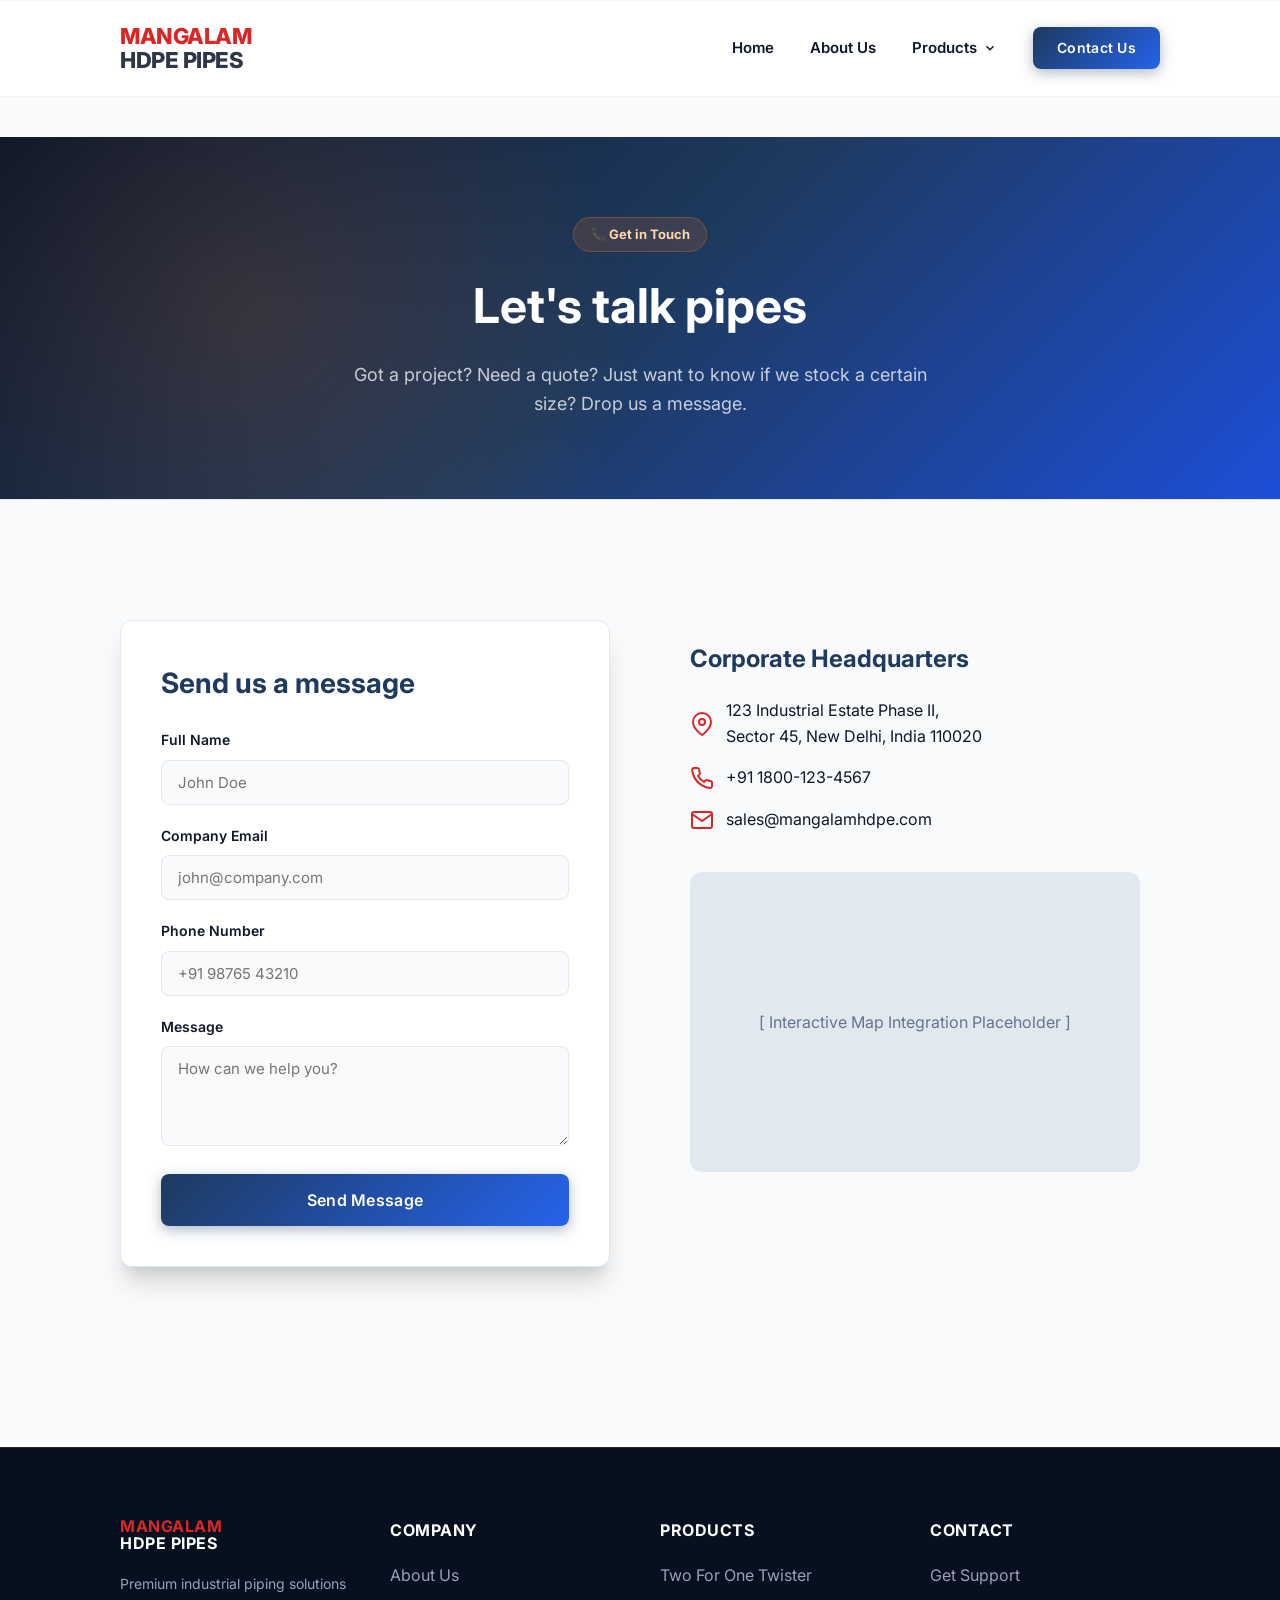
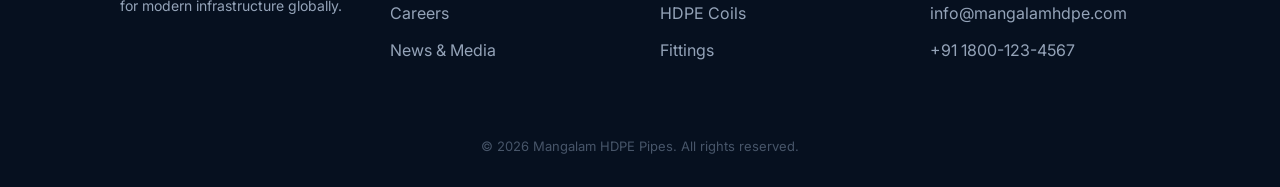
==== contact.html @ 2a8c1c05 "feat: complete Mangalam HDPE Pipes website - Multi-page site: Home, About, Products, Contact, Produc" ====
<!DOCTYPE html>
<html lang="en">
<head>
    <meta charset="UTF-8">
    <meta name="viewport" content="width=device-width, initial-scale=1.0">
    <title>Contact Us - Mangalam HDPE Pipes</title>
    <link rel="stylesheet" href="styles.css">
    <link rel="preconnect" href="https://fonts.googleapis.com">
    <link rel="preconnect" href="https://fonts.gstatic.com" crossorigin>
    <link href="https://fonts.googleapis.com/css2?family=Inter:wght@400;500;600;700;800&display=swap" rel="stylesheet">
</head>
<body>
    <!-- Sticky Header -->
    <div id="sticky-header" class="sticky-header">
        <div class="header-container">
            <div class="logo">
                <a href="index.html">
                    <span class="logo-red">MANGALAM</span>
                    <span class="logo-gray">HDPE PIPES</span>
                </a>
            </div>
            <nav class="sticky-nav">
                <a href="products.html" class="nav-link">Products</a>
                <button class="btn btn-primary btn-small trigger-quote-modal">Get Custom Quote</button>
            </nav>
        </div>
    </div>

    <!-- Main Header -->
    <header class="main-header">
        <div class="header-container">
            <div class="logo">
                <a href="index.html">
                    <span class="logo-red">MANGALAM</span><br>
                    <span class="logo-gray">HDPE PIPES</span>
                </a>
            </div>
            <nav class="main-nav">
                <a href="index.html" class="nav-link">Home</a>
                <a href="about.html" class="nav-link">About Us</a>
                <div class="dropdown-container">
                    <a href="products.html" class="nav-link dropdown">Products
                        <svg width="14" height="14" viewBox="0 0 24 24" fill="none" stroke="currentColor" stroke-width="2.5"><path d="M6 9l6 6 6-6"/></svg>
                    </a>
                    <div class="dropdown-menu">
                        <a href="product-details.html" class="dropdown-item">Two For One Twister</a>
                        <a href="products.html" class="dropdown-item">HDPE Coils</a>
                        <a href="products.html" class="dropdown-item">Industrial Pipes</a>
                        <a href="products.html" class="dropdown-item">View All Catalog &rarr;</a>
                    </div>
                </div>
                <a href="contact.html" class="btn btn-primary btn-nav">Contact Us</a>
            </nav>
            <button class="hamburger-btn" id="hamburger-btn" aria-label="Open menu" aria-expanded="false">
                <svg width="24" height="24" viewBox="0 0 24 24" fill="none" stroke="currentColor" stroke-width="2.5"><path d="M4 6h16M4 12h16M4 18h16"/></svg>
            </button>
        </div>
        <nav class="mobile-nav" id="mobile-nav">
            <a href="index.html" class="nav-link">Home</a>
            <a href="about.html" class="nav-link">About Us</a>
            <a href="products.html" class="nav-link">Products</a>
            <a href="product-details.html" class="nav-link" style="padding-left: calc(var(--padding-x) + 16px); font-weight: 400;">Two For One Twister</a>
            <a href="contact.html" class="btn btn-primary">Contact Us</a>
        </nav>
    </header>

    <main>
        <!-- Hero Section -->
        <section class="page-hero">
            <div class="container">
                <div class="heading-pill" style="background: rgba(249,115,22,0.15); border-color: rgba(249,115,22,0.3); color: #FED7AA;">📞 Get in Touch</div>
                <h1>Let's talk pipes</h1>
                <p>Got a project? Need a quote? Just want to know if we stock a certain size? Drop us a message.</p>
            </div>
        </section>

        <!-- Contact Form & Info -->
        <section style="padding: 80px 0;">
            <div class="container animate-on-scroll">
                <div class="contact-grid">
                    <div style="background: white; padding: 40px; border-radius: 12px; box-shadow: var(--shadow-xl); border: 1px solid var(--border-color);">
                        <h2 style="font-size: 28px; color: var(--primary-blue); margin-bottom: 24px;">Send us a message</h2>
                        <form id="contact-page-form">
                            <div class="form-group">
                                <label class="form-label">Full Name</label>
                                <input type="text" class="form-input" required placeholder="John Doe">
                            </div>
                            <div class="form-group">
                                <label class="form-label">Company Email</label>
                                <input type="email" class="form-input" required placeholder="john@company.com">
                            </div>
                            <div class="form-group">
                                <label class="form-label">Phone Number</label>
                                <input type="tel" class="form-input" placeholder="+91 98765 43210">
                            </div>
                            <div class="form-group">
                                <label class="form-label">Message</label>
                                <textarea class="form-input" required placeholder="How can we help you?"></textarea>
                            </div>
                            <button type="submit" class="btn btn-primary btn-large" style="width: 100%;">Send Message</button>
                        </form>
                    </div>

                    <div class="contact-info" style="padding: 20px;">
                        <h3>Corporate Headquarters</h3>
                        <p><svg width="24" height="24" viewBox="0 0 24 24" fill="none" stroke="currentColor" stroke-width="2"><path d="M21 10c0 7-9 13-9 13s-9-6-9-13a9 9 0 0 1 18 0z"></path><circle cx="12" cy="10" r="3"></circle></svg> 
                        123 Industrial Estate Phase II,<br>Sector 45, New Delhi, India 110020</p>
                        
                        <p><svg width="24" height="24" viewBox="0 0 24 24" fill="none" stroke="currentColor" stroke-width="2"><path d="M22 16.92v3a2 2 0 0 1-2.18 2 19.79 19.79 0 0 1-8.63-3.07 19.5 19.5 0 0 1-6-6 19.79 19.79 0 0 1-3.07-8.67A2 2 0 0 1 4.11 2h3a2 2 0 0 1 2 1.72 12.84 12.84 0 0 0 .7 2.81 2 2 0 0 1-.45 2.11L8.09 9.91a16 16 0 0 0 6 6l1.27-1.27a2 2 0 0 1 2.11-.45 12.84 12.84 0 0 0 2.81.7A2 2 0 0 1 22 16.92z"></path></svg>
                        +91 1800-123-4567</p>

                        <p><svg width="24" height="24" viewBox="0 0 24 24" fill="none" stroke="currentColor" stroke-width="2"><path d="M4 4h16c1.1 0 2 .9 2 2v12c0 1.1-.9 2-2 2H4c-1.1 0-2-.9-2-2V6c0-1.1.9-2 2-2z"></path><polyline points="22,6 12,13 2,6"></polyline></svg>
                        sales@mangalamhdpe.com</p>

                        <div style="margin-top: 40px; width: 100%; height: 300px; background: #E2E8F0; border-radius: 12px; display: flex; align-items: center; justify-content: center; color: var(--text-light);">
                            [ Interactive Map Integration Placeholder ]
                        </div>
                    </div>
                </div>
            </div>
        </section>

    </main>

    <footer>
        <div class="footer-grid">
            <div>
                <h4 class="logo"><span class="logo-red">MANGALAM</span><br><span style="color: white;">HDPE PIPES</span></h4>
                <p style="margin-top: 16px; font-size: 14px;">Premium industrial piping solutions for modern infrastructure globally.</p>
            </div>
            <div>
                <h4>Company</h4>
                <ul>
                    <li><a href="about.html">About Us</a></li>
                    <li><a href="#">Careers</a></li>
                    <li><a href="#">News & Media</a></li>
                </ul>
            </div>
            <div>
                <h4>Products</h4>
                <ul>
                    <li><a href="product-details.html">Two For One Twister</a></li>
                    <li><a href="products.html">HDPE Coils</a></li>
                    <li><a href="products.html">Fittings</a></li>
                </ul>
            </div>
            <div>
                <h4>Contact</h4>
                <ul>
                    <li><a href="contact.html">Get Support</a></li>
                    <li>info@mangalamhdpe.com</li>
                    <li>+91 1800-123-4567</li>
                </ul>
            </div>
        </div>
        <p class="footer-copy">&copy; 2026 Mangalam HDPE Pipes. All rights reserved.</p>
    </footer>

    <!-- Quote Modal -->
    <div class="modal-overlay" id="quote-modal">
        <div class="modal-content">
            <button class="modal-close" id="close-modal">&times;</button>
            <h2 class="modal-title">Request a Custom Quote</h2>
            <p class="modal-desc">Fill out the details below and our sales team will get back to you within 24 hours.</p>
            <form id="quote-form">
                <div class="form-group">
                    <label class="form-label">Full Name</label>
                    <input type="text" class="form-input" required placeholder="John Doe">
                </div>
                <div class="form-group">
                    <label class="form-label">Company Email</label>
                    <input type="email" class="form-input" required placeholder="john@company.com">
                </div>
                <div class="form-group">
                    <label class="form-label">Project Requirements</label>
                    <textarea class="form-input" required placeholder="Tell us about your pipe length, diameter, and usage needs..."></textarea>
                </div>
                <button type="submit" class="btn btn-primary" style="width: 100%;">Submit Request</button>
            </form>
        </div>
    </div>

    <script src="script.js"></script>
</body>
</html>
---- styles.css ----
/* CSS Reset & Variables */
:root {
    --primary-blue: #1E3A5F;
    --primary-blue-hover: #2563EB;
    --accent-orange: #F97316;
    --accent-orange-dark: #EA580C;
    --accent-teal: #0D9488;
    --logo-red: #DC2626;
    --text-main: #0F172A;
    --text-light: #64748B;
    --bg-main: #F8FAFC;
    --bg-alt: #EFF6FF;
    --bg-specs: #0C1628;
    --border-color: #E2E8F0;
    --yellow-bg: #FEF3C7;
    --yellow-text: #92400E;
    --font-family: 'Inter', sans-serif;

    --max-width: 1240px;
    --padding-x: 100px;
    --padding-y: 100px;

    --shadow-sm: 0 1px 2px 0 rgba(0,0,0,0.05);
    --shadow-md: 0 4px 6px -1px rgba(0,0,0,0.1), 0 2px 4px -1px rgba(0,0,0,0.06);
    --shadow-lg: 0 10px 15px -3px rgba(0,0,0,0.1), 0 4px 6px -2px rgba(0,0,0,0.05);
    --shadow-xl: 0 20px 25px -5px rgba(0,0,0,0.15), 0 10px 10px -5px rgba(0,0,0,0.06);
    --gradient-brand: linear-gradient(135deg, #1E3A5F 0%, #2563EB 100%);
    --gradient-orange: linear-gradient(135deg, #F97316 0%, #EA580C 100%);
    --gradient-hero: linear-gradient(135deg, #0C1628 0%, #1E3A5F 50%, #1d4ed8 100%);
}

* {
    box-sizing: border-box;
    margin: 0;
    padding: 0;
}

html {
    scroll-behavior: smooth;
}

body {
    font-family: var(--font-family);
    color: var(--text-main);
    background-color: var(--bg-main);
    line-height: 1.6;
    overflow-x: hidden;
}

.container {
    max-width: var(--max-width);
    margin: 0 auto;
    padding: 0 var(--padding-x);
    width: 100%;
}

a {
    text-decoration: none;
    color: inherit;
    transition: color 0.3s ease;
}

ul { list-style: none; }

button {
    cursor: pointer;
    font-family: inherit;
    border: none;
    background: none;
}

/* Animations */
@keyframes fadeInUp {
    from { opacity: 0; transform: translateY(30px); }
    to { opacity: 1; transform: translateY(0); }
}

@keyframes slideDown {
    from { transform: translateY(-100%); }
    to { transform: translateY(0); }
}

.animate-on-scroll {
    opacity: 0;
    transform: translateY(30px);
    transition: opacity 0.8s ease-out, transform 0.8s ease-out;
}

.animate-on-scroll.is-visible {
    opacity: 1;
    transform: translateY(0);
}

/* Buttons */
.btn {
    display: inline-flex;
    align-items: center;
    justify-content: center;
    font-weight: 600;
    border-radius: 8px;
    transition: all 0.3s cubic-bezier(0.4, 0, 0.2, 1);
    letter-spacing: 0.02em;
    position: relative;
    overflow: hidden;
}

.btn-primary {
    background: var(--gradient-brand);
    color: white;
    box-shadow: 0 4px 14px rgba(30,58,95,0.35);
}

.btn-primary:hover {
    transform: translateY(-2px);
    box-shadow: 0 8px 20px rgba(37,99,235,0.4);
    background: linear-gradient(135deg, #2563EB 0%, #1E3A5F 100%);
}

.btn-orange {
    background: var(--gradient-orange);
    color: white;
    box-shadow: 0 4px 14px rgba(249,115,22,0.4);
}

.btn-orange:hover {
    transform: translateY(-2px);
    box-shadow: 0 8px 20px rgba(234,88,12,0.5);
}

.btn-secondary {
    background-color: white;
    color: var(--primary-blue);
    border: 2px solid var(--border-color);
}

.btn-secondary:hover {
    border-color: var(--primary-blue);
    background-color: var(--bg-alt);
    transform: translateY(-2px);
}

.btn-small { padding: 10px 20px; font-size: 14px; }
.btn-nav { padding: 10px 24px; font-size: 14px; }
.btn-large { padding: 16px 32px; font-size: 16px; }

/* Headers */
.main-header {
    border-bottom: 1px solid rgba(0,0,0,0.05);
    background-color: rgba(255, 255, 255, 0.95);
    backdrop-filter: blur(10px); /* Glassmorphism */
    position: relative;
    z-index: 50;
}

.header-container {
    max-width: var(--max-width);
    margin: 0 auto;
    padding: 24px var(--padding-x);
    display: flex;
    justify-content: space-between;
    align-items: center;
    width: 100%;
}

.logo {
    font-weight: 800;
    font-size: 22px;
    line-height: 1.1;
    letter-spacing: -0.5px;
}

.logo-red { color: var(--logo-red); }
.logo-gray { color: #2D3748; }

.main-nav {
    display: flex;
    align-items: center;
    gap: 36px;
}

.nav-link {
    font-size: 15px;
    font-weight: 600;
    color: var(--text-main);
    display: flex;
    align-items: center;
    gap: 6px;
    position: relative;
}

.nav-link::after {
    content: '';
    position: absolute;
    bottom: -4px;
    left: 0;
    width: 0%;
    height: 2px;
    background-color: var(--primary-blue);
    transition: width 0.3s ease;
}

.nav-link:hover::after, .nav-link.active::after {
    width: 100%;
}

/* Dropdown Menu */
.dropdown-container {
    position: relative;
}
.dropdown-menu {
    position: absolute;
    top: 100%;
    left: 50%;
    transform: translateX(-50%) translateY(10px);
    background: rgba(255, 255, 255, 0.95);
    backdrop-filter: blur(16px);
    border: 1px solid rgba(255,255,255,0.2);
    box-shadow: var(--shadow-xl);
    border-radius: 12px;
    padding: 16px;
    min-width: 240px;
    opacity: 0;
    visibility: hidden;
    transition: all 0.3s ease;
    z-index: 100;
}

.dropdown-container:hover .dropdown-menu {
    opacity: 1;
    visibility: visible;
    transform: translateX(-50%) translateY(0);
}

.dropdown-item {
    display: block;
    padding: 12px 16px;
    color: var(--text-main);
    border-radius: 8px;
    font-weight: 500;
    transition: background 0.2s, color 0.2s;
}

.dropdown-item:hover {
    background: var(--bg-main);
    color: var(--primary-blue);
}

/* Sticky Header */
.sticky-header {
    position: fixed;
    top: 0;
    left: 0;
    width: 100%;
    background-color: rgba(255, 255, 255, 0.95);
    backdrop-filter: blur(12px);
    box-shadow: var(--shadow-sm);
    z-index: 1000;
    transform: translateY(-100%);
    transition: transform 0.5s cubic-bezier(0.16, 1, 0.3, 1);
    border-bottom: 1px solid rgba(0,0,0,0.05);
}

.sticky-header.visible {
    transform: translateY(0);
}

.sticky-header .header-container { padding: 16px var(--padding-x); }
.sticky-nav { display: flex; align-items: center; gap: 24px; }
.product-title-sticky { font-weight: 700; font-size: 16px; display: none; }
@media (min-width: 800px) { .product-title-sticky { display: block; } }

/* Hero Section (For inner pages) */
.page-hero {
    padding: 80px 0;
    text-align: center;
    background: var(--gradient-hero);
    border-bottom: 1px solid var(--border-color);
    position: relative;
    overflow: hidden;
}
.page-hero::before {
    content: '';
    position: absolute;
    top: -50%; left: -10%;
    width: 60%; height: 200%;
    background: radial-gradient(ellipse, rgba(249,115,22,0.15) 0%, transparent 70%);
    pointer-events: none;
}
.page-hero h1 { font-size: 48px; margin-bottom: 16px; color: white; position: relative; }
.page-hero p { font-size: 18px; color: rgba(255,255,255,0.75); max-width: 600px; margin: 0 auto; position: relative; }

/* Stat Cards */
.stat-grid { display: grid; grid-template-columns: repeat(4, 1fr); gap: 24px; margin-top: 60px; }
.stat-card {
    background: white; border-radius: 12px; padding: 28px 24px;
    border-left: 4px solid var(--accent-orange);
    box-shadow: var(--shadow-md); text-align: center;
}
.stat-number { font-size: 40px; font-weight: 800; color: var(--primary-blue); line-height: 1; }
.stat-label { font-size: 13px; color: var(--text-light); margin-top: 8px; font-weight: 600; text-transform: uppercase; letter-spacing: 0.5px; }

/* Orange accent badge */
.badge-orange {
    display: inline-block; background: var(--gradient-orange);
    color: white; font-size: 12px; font-weight: 700;
    padding: 4px 12px; border-radius: 30px; letter-spacing: 0.5px;
    text-transform: uppercase;
}
.badge-teal {
    display: inline-block; background: var(--accent-teal);
    color: white; font-size: 12px; font-weight: 700;
    padding: 4px 12px; border-radius: 30px; letter-spacing: 0.5px;
    text-transform: uppercase;
}
/* Section heading accent underline */
.section-heading { font-size: 36px; font-weight: 800; color: var(--primary-blue); margin-bottom: 8px; }
.section-heading span { color: var(--accent-orange); }
.section-subtext { color: var(--text-light); max-width: 580px; margin: 0 auto; font-size: 17px; margin-bottom: 48px; }
.heading-pill {
    display: inline-block; background: var(--bg-alt);
    color: var(--primary-blue-hover); font-size: 13px; font-weight: 700;
    padding: 6px 16px; border-radius: 30px; margin-bottom: 16px;
    border: 1px solid rgba(37,99,235,0.2);
}

/* Main Content Wrapper */
main { padding-top: 40px; padding-bottom: var(--padding-y); }
.main-content-wrapper { padding-top: 40px; }
.breadcrumbs { font-size: 13px; color: var(--text-light); margin-bottom: 40px; display: flex; align-items: center; gap: 8px; }
.breadcrumbs .current { color: var(--text-main); font-weight: 600; }

/* Hamburger button — hidden on desktop */
.hamburger-btn {
    display: none;
    background: none;
    border: none;
    cursor: pointer;
    padding: 6px;
    color: var(--text-main);
    border-radius: 6px;
    transition: background 0.2s;
}
.hamburger-btn:hover { background: var(--border-color); }

/* Mobile Nav Slide-down Panel */
.mobile-nav {
    display: none; /* shown only below 768px */
    flex-direction: column;
    gap: 4px;
    padding: 12px 0 20px;
    border-top: 1px solid var(--border-color);
    background: white;
    max-height: 0;
    overflow: hidden;
    transition: max-height 0.4s cubic-bezier(0.16, 1, 0.3, 1), padding 0.3s ease;
}
.mobile-nav.open {
    max-height: 500px;
    padding: 12px 0 20px;
}
.mobile-nav .nav-link, .mobile-nav .mobile-nav-link {
    font-size: 16px;
    font-weight: 600;
    color: var(--text-main);
    padding: 12px var(--padding-x);
    display: block;
    border-radius: 0;
    transition: background 0.2s, color 0.2s;
}
.mobile-nav .nav-link:hover, .mobile-nav .mobile-nav-link:hover {
    background: var(--bg-main);
    color: var(--primary-blue);
}
.mobile-nav .btn-primary {
    margin: 12px var(--padding-x) 0;
    display: block;
    text-align: center;
    padding: 14px 24px;
}

/* Product Layout */
.product-section { display: grid; grid-template-columns: 1fr 1fr; gap: 80px; align-items: start; }

/* Carousel */
.product-carousel { position: relative; display: flex; flex-direction: column; gap: 20px; }
.main-image-container {
    position: relative; width: 100%; border-radius: 12px; overflow: hidden; background-color: white;
    aspect-ratio: 4/3; box-shadow: var(--shadow-md); border: 1px solid var(--border-color);
}
.main-image { width: 100%; height: 100%; object-fit: cover; display: block; transition: transform 0.3s ease; }
.main-image-container:hover .main-image { transform: scale(1.02); }

.carousel-arrow {
    position: absolute; top: 50%; transform: translateY(-50%); width: 44px; height: 44px;
    border-radius: 50%; background: rgba(255, 255, 255, 0.9); backdrop-filter: blur(4px);
    display: flex; align-items: center; justify-content: center; box-shadow: var(--shadow-md);
    transition: all 0.2s; border: 1px solid rgba(0,0,0,0.05); z-index: 10;
}
.carousel-arrow:hover { background: white; transform: translateY(-50%) scale(1.1); box-shadow: var(--shadow-lg); }
.left-arrow { left: 16px; }
.right-arrow { right: 16px; }

.thumbnails { display: flex; gap: 16px; overflow-x: auto; padding-bottom: 8px; }
.thumbnails::-webkit-scrollbar { height: 6px; }
.thumbnails::-webkit-scrollbar-thumb { background: #CBD5E0; border-radius: 6px; }
.thumb {
    width: 88px; height: 88px; border-radius: 8px; border: 2px solid transparent;
    cursor: pointer; overflow: hidden; flex-shrink: 0; transition: all 0.3s ease; opacity: 0.7;
}
.thumb:hover { opacity: 1; transform: translateY(-2px); }
.thumb img { width: 100%; height: 100%; object-fit: cover; }
.thumb.active { border-color: var(--primary-blue); opacity: 1; box-shadow: var(--shadow-sm); }

/* Zoom feature */
.lens { position: absolute; border: 2px solid rgba(255,255,255,0.8); background-color: rgba(255, 255, 255, 0.2); width: 180px; height: 180px; cursor: crosshair; display: none; pointer-events: none; border-radius: 50%; box-shadow: 0 0 0 9999px rgba(0,0,0,0.3); }
.zoom-container { position: absolute; top: 0; left: calc(100% + 40px); width: 100%; height: 100%; min-height: 400px; background-color: white; border: 1px solid var(--border-color); box-shadow: var(--shadow-xl); z-index: 100; display: none; border-radius: 12px; overflow: hidden; }
.zoom-result { width: 100%; height: 100%; background-repeat: no-repeat; }

/* Product Details */
.product-details { display: flex; flex-direction: column; animation: fadeInUp 0.8s ease-out; }
.certifications-top { display: flex; gap: 12px; margin-bottom: 32px; flex-wrap: wrap; }
.cert-badge {
    display: inline-flex; align-items: center; gap: 8px; padding: 8px 16px;
    border: 1px solid var(--border-color); border-radius: 30px; font-size: 13px; font-weight: 700;
    color: var(--primary-blue); background-color: white; box-shadow: var(--shadow-sm);
}

.product-title { font-size: 46px; line-height: 1.15; margin-bottom: 24px; color: var(--text-main); font-weight: 800; letter-spacing: -1px; }
.features-list { margin-bottom: 40px; }
.features-list li { display: flex; align-items: center; gap: 12px; margin-bottom: 16px; font-size: 16px; color: var(--text-main); font-weight: 500; }
.features-list svg { filter: drop-shadow(0 2px 4px rgba(26, 54, 93, 0.2)); }

.pricing-card {
    border: 1px solid rgba(226, 232, 240, 0.8); border-radius: 12px; padding: 32px; margin-bottom: 40px;
    background: white; box-shadow: var(--shadow-md); position: relative; overflow: hidden;
}
.pricing-card::before { content: ''; position: absolute; top: 0; left: 0; width: 4px; height: 100%; background: var(--primary-blue); }
.price-label { font-size: 14px; color: var(--text-light); margin-bottom: 8px; font-weight: 600; text-transform: uppercase; letter-spacing: 1px; }
.price-value { font-size: 36px; font-weight: 800; margin-bottom: 20px; color: var(--text-main); }
.tags { display: flex; gap: 12px; margin-bottom: 20px; flex-wrap: wrap; }
.tag { font-size: 13px; font-weight: 700; padding: 6px 14px; border-radius: 6px; }
.tag-yellow { background-color: var(--yellow-bg); color: var(--yellow-text); border: 1px solid #F6E05E; }
.cert-text { font-size: 13px; color: var(--text-light); background: var(--bg-main); padding: 10px 16px; border-radius: 6px; display: inline-block; font-weight: 500; }

.action-buttons { display: flex; gap: 20px; }
.action-buttons .btn { flex: 1; }

/* Modal Styles */
.modal-overlay {
    position: fixed; top: 0; left: 0; width: 100%; height: 100%;
    background: rgba(15, 23, 42, 0.6); backdrop-filter: blur(8px);
    z-index: 2000; display: flex; align-items: center; justify-content: center;
    opacity: 0; visibility: hidden; transition: all 0.3s ease;
}
.modal-overlay.open { opacity: 1; visibility: visible; }
.modal-content {
    background: white; width: 100%; max-width: 500px; padding: 40px;
    border-radius: 16px; box-shadow: var(--shadow-xl); position: relative;
    transform: translateY(20px) scale(0.95); transition: all 0.3s cubic-bezier(0.16, 1, 0.3, 1);
}
.modal-overlay.open .modal-content { transform: translateY(0) scale(1); }
.modal-close { position: absolute; top: 20px; right: 20px; font-size: 24px; color: var(--text-light); transition: color 0.2s; }
.modal-close:hover { color: var(--logo-red); }
.modal-title { font-size: 24px; margin-bottom: 8px; color: var(--primary-blue); }
.modal-desc { color: var(--text-light); margin-bottom: 24px; font-size: 14px; }

/* Forms */
.form-group { margin-bottom: 20px; }
.form-label { display: block; font-size: 14px; font-weight: 600; margin-bottom: 8px; color: var(--text-main); }
.form-input {
    width: 100%; padding: 12px 16px; border: 1px solid var(--border-color); border-radius: 8px;
    font-size: 15px; font-family: var(--font-family); transition: all 0.3s; background: var(--bg-main);
}
.form-input:focus { outline: none; border-color: var(--primary-blue); box-shadow: 0 0 0 3px rgba(43, 108, 176, 0.1); background: white; }
textarea.form-input { resize: vertical; min-height: 100px; }

/* Grid specific pages */
.grid-container { display: grid; grid-template-columns: repeat(auto-fill, minmax(300px, 1fr)); gap: 40px; margin-top: 40px; }
.card {
    background: white; border-radius: 16px; overflow: hidden; border: 1px solid var(--border-color);
    box-shadow: var(--shadow-sm); transition: all 0.35s cubic-bezier(0.4,0,0.2,1);
}
.card:hover { transform: translateY(-10px); box-shadow: var(--shadow-xl); border-color: rgba(37,99,235,0.2); }
.card-img { width: 100%; height: 220px; object-fit: cover; transition: transform 0.4s ease; }
.card:hover .card-img { transform: scale(1.04); }
.card-body { padding: 28px; }
.card-title { font-size: 20px; margin-bottom: 10px; font-weight: 700; color: var(--primary-blue); }
.card-text { color: var(--text-light); margin-bottom: 20px; font-size: 14px; line-height: 1.7; }
.card-tag { display: inline-block; background: var(--bg-alt); color: var(--primary-blue-hover); font-size: 11px; font-weight: 700; padding: 3px 10px; border-radius: 20px; margin-bottom: 14px; text-transform: uppercase; letter-spacing: 0.5px; }

/* Trust Section */
.trust-section { padding: 80px 0; text-align: center; background: var(--bg-alt); border-top: 1px solid rgba(37,99,235,0.1); border-bottom: 1px solid rgba(37,99,235,0.1); }
.trust-title { color: var(--text-light); font-size: 13px; font-weight: 700; text-transform: uppercase; letter-spacing: 3px; margin-bottom: 44px; }
.logo-grid { display: flex; justify-content: space-between; align-items: center; flex-wrap: wrap; gap: 32px; max-width: var(--max-width); margin: 0 auto; padding: 0 var(--padding-x); }
.partner-logo { font-size: 18px; color: #94A3B8; transition: all 0.3s ease; cursor: default; }
.partner-logo:hover { color: var(--accent-orange); transform: translateY(-2px); }
.partner-logo small { display: block; font-size: 9px; letter-spacing: 2px; margin-top: 4px; }

/* Technical Specifications Section */
.specs-section { background: var(--gradient-hero); color: white; padding: var(--padding-y) 0; position: relative; overflow: hidden; }
.specs-section::after { content: ''; position: absolute; bottom: -80px; right: -80px; width: 400px; height: 400px; background: radial-gradient(circle, rgba(249,115,22,0.12) 0%, transparent 70%); pointer-events: none; }
.specs-title { font-size: 38px; margin-bottom: 16px; font-weight: 800; background: linear-gradient(to right, #fff 0%, #93C5FD 100%); -webkit-background-clip: text; -webkit-text-fill-color: transparent; }
.specs-subtitle { color: rgba(255,255,255,0.6); font-size: 18px; margin-bottom: 60px; max-width: 600px; line-height: 1.7; }
.specs-table { border: 1px solid rgba(255,255,255,0.08); border-radius: 16px; overflow: hidden; box-shadow: 0 24px 60px rgba(0,0,0,0.5); background: rgba(255,255,255,0.03); backdrop-filter: blur(8px); }
.specs-row { display: grid; grid-template-columns: 1fr 2fr; border-bottom: 1px solid rgba(255,255,255,0.07); transition: background 0.25s; }
.specs-row:last-child { border-bottom: none; }
.specs-header { background: linear-gradient(90deg, rgba(249,115,22,0.2), rgba(37,99,235,0.15)); font-weight: 700; font-size: 13px; letter-spacing: 1px; text-transform: uppercase; color: rgba(255,255,255,0.9); }
.specs-col { padding: 22px 32px; font-size: 15px; }
.specs-row:not(.specs-header):hover { background-color: rgba(37,99,235,0.12); }

/* Contact Section Grid */
.contact-grid { display: grid; grid-template-columns: 1fr 1fr; gap: 60px; margin-top: 40px; }
.contact-info h3 { font-size: 24px; color: var(--primary-blue); margin-bottom: 20px; }
.contact-info p { margin-bottom: 16px; font-size: 16px; display: flex; align-items: center; gap: 12px; }
.contact-info svg { color: var(--logo-red); }

/* Footer */
footer { background: #06101F; color: #94A3B8; padding: 70px 0 30px; border-top: 1px solid rgba(249,115,22,0.2); }
.footer-grid { display: grid; grid-template-columns: repeat(4, 1fr); gap: 40px; text-align: left; max-width: var(--max-width); margin: 0 auto 60px; padding: 0 var(--padding-x); }
.footer-grid h4 { color: white; margin-bottom: 20px; font-size: 16px; font-weight: 700; text-transform: uppercase; letter-spacing: 0.5px; }
.footer-grid ul li { margin-bottom: 12px; }
.footer-grid ul li a:hover { color: var(--accent-orange); }
.footer-divider { border: none; border-top: 1px solid rgba(255,255,255,0.06); margin: 0 var(--padding-x) 30px; }
.footer-copy { text-align: center; font-size: 13px; color: #475569; padding: 0 var(--padding-x); }

/* Media Queries for Responsiveness */
@media (max-width: 1200px) {
    :root { --padding-x: 80px; --padding-y: 80px; }
    .product-title { font-size: 40px; }
    .product-section { gap: 40px; }
    .zoom-container { display: none !important; }
}
@media (max-width: 1080px) {
    :root { --padding-x: 60px; }
    .product-section, .contact-grid { grid-template-columns: 1fr; }
    .product-carousel { order: 2; }
    .product-details { order: 1; }
    .footer-grid { grid-template-columns: repeat(2, 1fr); }
}
/* === Mobile Nav (≤ 768px) === */
@media (max-width: 768px) {
    :root { --padding-x: 24px; }

    /* Show hamburger, hide desktop nav */
    .hamburger-btn { display: flex; }
    .main-nav { display: none; }

    /* Show slide-down panel */
    .mobile-nav { display: flex; }

    /* Header: logo left, hamburger right */
    .header-container {
        flex-direction: row;
        align-items: center;
        padding: 16px var(--padding-x);
    }
    .sticky-header .header-container { flex-direction: row; padding: 12px var(--padding-x); }
    .sticky-nav { display: none; } /* hide sticky mini-nav on mobile */

    .page-hero h1 { font-size: 32px; }
    .page-hero p  { font-size: 16px; }
    .product-title { font-size: 32px; }
    .action-buttons { flex-direction: column; }
    .logo-grid { justify-content: center; }
    .footer-grid { grid-template-columns: repeat(2, 1fr); }
    .contact-grid { grid-template-columns: 1fr; }
}

@media (max-width: 480px) {
    :root { --padding-x: 16px; --padding-y: 48px; }
    .product-title { font-size: 28px; }
    .price-value { font-size: 26px; }
    .footer-grid { grid-template-columns: 1fr; }
    .specs-row { grid-template-columns: 1fr; }
    .specs-header { display: none; }
    .specs-col:first-child { font-weight: 700; color: #A0AEC0; padding-bottom: 8px; }
    .specs-col:last-child  { padding-top: 0; }
    .mobile-nav .nav-link, .mobile-nav .mobile-nav-link { padding: 12px var(--padding-x); }
    .mobile-nav .btn-primary { margin: 12px var(--padding-x) 0; }
}
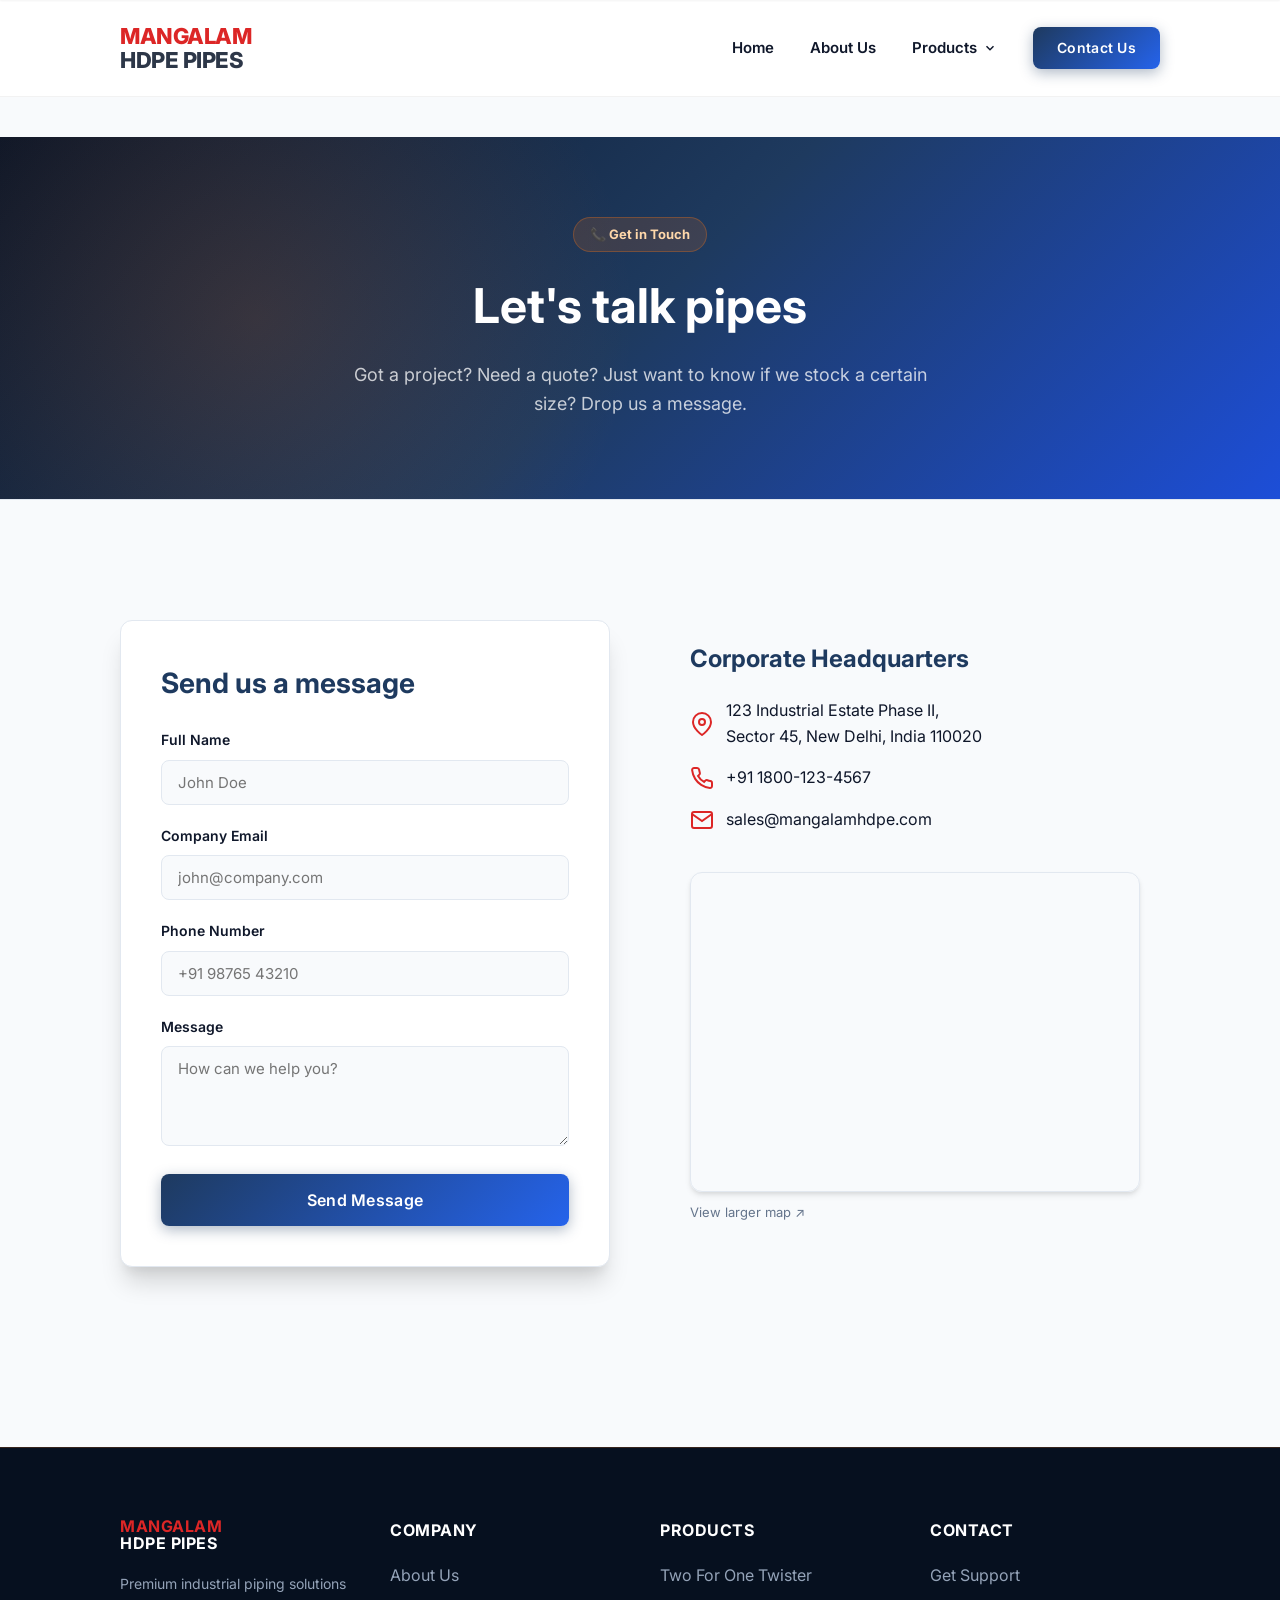
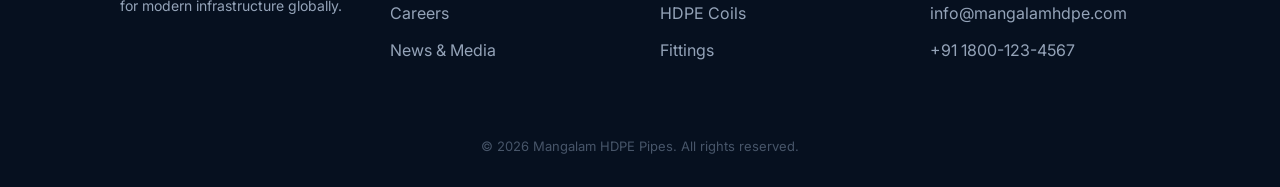
==== commit f4ac5bd9: "feat: add live OpenStreetMap embed on Contact page" ====
--- a/contact.html
+++ b/contact.html
@@ -112,9 +112,28 @@
                         <p><svg width="24" height="24" viewBox="0 0 24 24" fill="none" stroke="currentColor" stroke-width="2"><path d="M4 4h16c1.1 0 2 .9 2 2v12c0 1.1-.9 2-2 2H4c-1.1 0-2-.9-2-2V6c0-1.1.9-2 2-2z"></path><polyline points="22,6 12,13 2,6"></polyline></svg>
                         sales@mangalamhdpe.com</p>
 
-                        <div style="margin-top: 40px; width: 100%; height: 300px; background: #E2E8F0; border-radius: 12px; display: flex; align-items: center; justify-content: center; color: var(--text-light);">
-                            [ Interactive Map Integration Placeholder ]
+                        <div style="margin-top: 40px; width: 100%; height: 320px; border-radius: 12px; overflow: hidden; box-shadow: var(--shadow-md); border: 1px solid var(--border-color);">
+                            <iframe
+                                title="Mangalam HDPE Pipes — Location"
+                                width="100%"
+                                height="100%"
+                                frameborder="0"
+                                scrolling="no"
+                                marginheight="0"
+                                marginwidth="0"
+                                src="https://www.openstreetmap.org/export/embed.html?bbox=77.2600%2C28.5350%2C77.2900%2C28.5550&layer=mapnik&marker=28.5450%2C77.2750"
+                                style="display: block; border: none;"
+                                loading="lazy"
+                                allowfullscreen>
+                            </iframe>
                         </div>
+                        <a
+                            href="https://www.openstreetmap.org/?mlat=28.5450&mlon=77.2750#map=15/28.5450/77.2750"
+                            target="_blank"
+                            rel="noopener noreferrer"
+                            style="display: inline-block; margin-top: 10px; font-size: 13px; color: var(--text-light);">
+                            View larger map ↗
+                        </a>
                     </div>
                 </div>
             </div>
